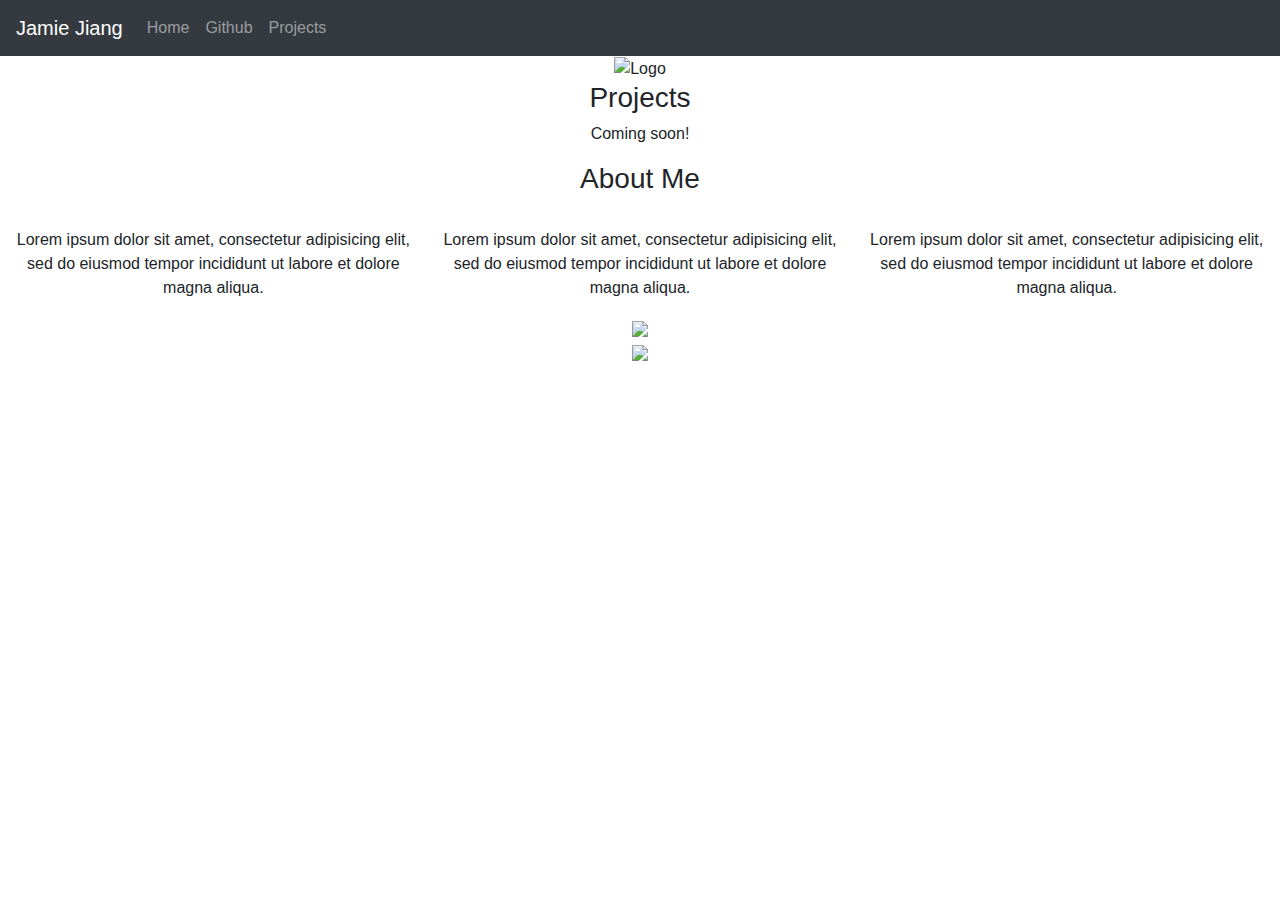
==== index.html @ 6fb183ed "Update index.html" ====
<!DOCTYPE html>
<html lang="en">

<head>
    <title class="owner-name">#</title>
    <meta charset="utf-8">
    <meta name="viewport" content="width=device-width, initial-scale=1">
    <link rel="stylesheet" href="https://stackpath.bootstrapcdn.com/bootstrap/4.3.1/css/bootstrap.min.css">
    <link href="https://fonts.googleapis.com/css?family=Montserrat" rel="stylesheet">
    <link rel="stylesheet" href="style.css" type="text/css">
    <script src="https://code.jquery.com/jquery-3.3.1.slim.min.js"></script>
    <script src="https://cdnjs.cloudflare.com/ajax/libs/popper.js/1.14.7/umd/popper.min.js"></script>
    <script src="https://stackpath.bootstrapcdn.com/bootstrap/4.3.1/js/bootstrap.min.js"></script>

</head>

<body>

    <!-- Navbar -->

    <nav class="navbar navbar-expand-lg navbar-dark bg-dark">
        <a class="navbar-brand owner-name" href="#"></a>
        <button class="navbar-toggler" type="button" data-toggle="collapse" data-target="#navbarSupportedContent" aria-controls="navbarSupportedContent" aria-expanded="false" aria-label="Toggle navigation">
            <span class="navbar-toggler-icon"></span>
        </button>

        <div class="collapse navbar-collapse" id="navbarSupportedContent">
            <ul class="navbar-nav mr-auto">
                <li class="nav-item">
                    <a class="nav-link" href="index.html">Home</a>
                </li>
                <li class="nav-item">
                    <a class="nav-link" href="#" id="github" target="_blank">Github</a>
                </li>
                <li class="nav-item">
                    <a class="nav-link" href="#projects">Projects</a>
                </li>
            </ul>
        </div>
    </nav>

    <!-- First Container -->
    <div class="container-fluid bg-1 text-center">
        <!--<h1 class="margin">Name</h1>-->
        <img src="img/logo.png" class="img-fluid" alt="Logo" id="logo">
    </div>

    <!-- Second Container -->
    <div class="container-fluid bg-2 text-center" id="projects">
        <h3 class="margin">Projects</h3>
        <p>Coming soon!</p>
        <div class="container">
            <div class="row">

                <!--
                <div class="col-sm-4">
                    <div class="card">
                        <div class="card-body">
                            <h5 class="card-title">Project Name</h5>
                            <h6 class="card-subtitle mb-2 text-muted">10th Grade</h6>
                            <p class="card-text">A brief explanation of the project.</p>
                            <a href="#" class="card-link">More</a>
                        </div>
                    </div>
                </div>
                -->

            </div>
        </div>
        </a>
    </div>

    <!-- Third Container (Grid) -->
    <div class="container-fluid bg-3 text-center">
        <h3 class="margin">About Me</h3><br>
        <div class="row">
            <div class="col-sm-4">
                <p>Lorem ipsum dolor sit amet, consectetur adipisicing elit, sed do eiusmod tempor incididunt ut labore et dolore magna aliqua.</p>
            </div>
            <div class="col-sm-4">
                <p>Lorem ipsum dolor sit amet, consectetur adipisicing elit, sed do eiusmod tempor incididunt ut labore et dolore magna aliqua.</p>
            </div>
            <div class="col-sm-4">
                <p>Lorem ipsum dolor sit amet, consectetur adipisicing elit, sed do eiusmod tempor incididunt ut labore et dolore magna aliqua.</p>
            </div>
        </div>
    </div>

    <!-- Footer -->
    <footer class="container-fluid bg-4 text-center">
        <a href="#" target="_blank" id="fork"><img src="img/fork.png"></a><br>
        <a href="https://hstatsep.github.io" target="_blank"><img src="https://hstatsep.github.io/img/hstatsep-logo-small.png" id="sep"></a>
    </footer>


    <script src="script.js"></script>
</body>

</html>
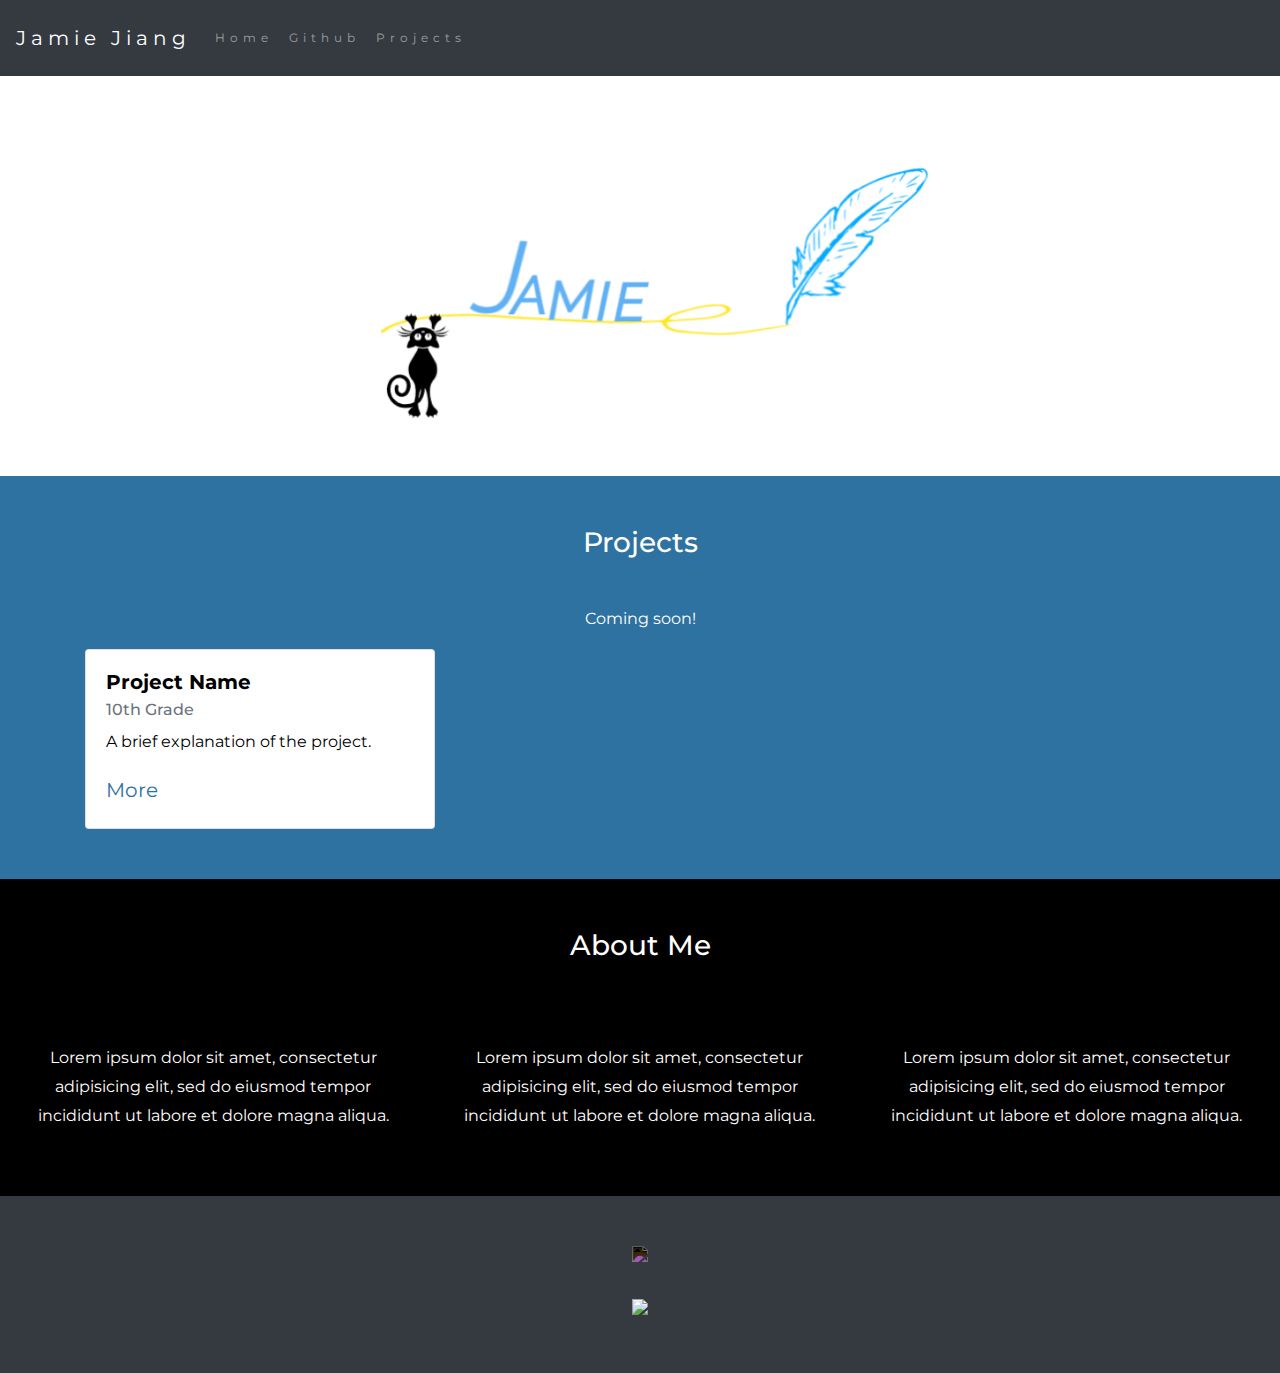
==== commit 7741b31a: "link file" ====
--- a/index.html
+++ b/index.html
@@ -52,18 +52,18 @@
         <div class="container">
             <div class="row">
 
-                <!--
+              
                 <div class="col-sm-4">
                     <div class="card">
                         <div class="card-body">
                             <h5 class="card-title">Project Name</h5>
                             <h6 class="card-subtitle mb-2 text-muted">10th Grade</h6>
                             <p class="card-text">A brief explanation of the project.</p>
-                            <a href="#" class="card-link">More</a>
+                            <a href="projects/pupilpath-copycat.html" class="card-link">More</a>
                         </div>
                     </div>
                 </div>
-                -->
+             
 
             </div>
         </div>
--- a/style.css
+++ b/style.css
@@ -0,0 +1,85 @@
+html, body {
+    height: 100%;
+}
+
+body {
+    font: 20px Montserrat, sans-serif;
+    line-height: 1.8;
+    color: #f5f6f7;
+}
+
+p {
+    font-size: 16px;
+}
+
+a {
+    color: #2e72a1;
+}
+
+#logo, .project-img {
+    max-height: 300px;
+}
+
+#fork img{
+    height: 25px;
+    margin-bottom: 25px;
+    filter: invert(1);
+}
+
+#sep {
+    height: 75px;
+}
+
+.margin {
+    margin-bottom: 45px;
+}
+
+.bg-1 {
+    background-image: url("https://media.giphy.com/media/YS7BctOtlyed2/giphy.gif");
+    background-size:cover;
+    background-color: #ffffff; /* White */
+    color: #555555;
+}
+
+.bg-2 {
+    background-color: #2e72a1; /* Blue */
+    color: #ffffff;
+}
+
+.card {
+    color: black;
+    text-align: left;
+}
+
+.card-title {
+    font-weight: 700;
+}
+
+.bg-3 {
+    background-color: #000000; /* Black */
+    color: #ffffff;
+}
+
+.bg-4 {
+    background-color: #343a40; /* Dark Gray */
+    color: #fff;
+}
+
+.container-fluid {
+    padding-top: 50px;
+    padding-bottom: 50px;
+}
+
+.navbar {
+    padding-top: 15px;
+    padding-bottom: 15px;
+    border: 0;
+    border-radius: 0;
+    margin-bottom: 0;
+    font-size: 12px;
+    letter-spacing: 5px;
+}
+
+.navbar-nav li a:hover {
+    color: #2e72a1 !important;
+}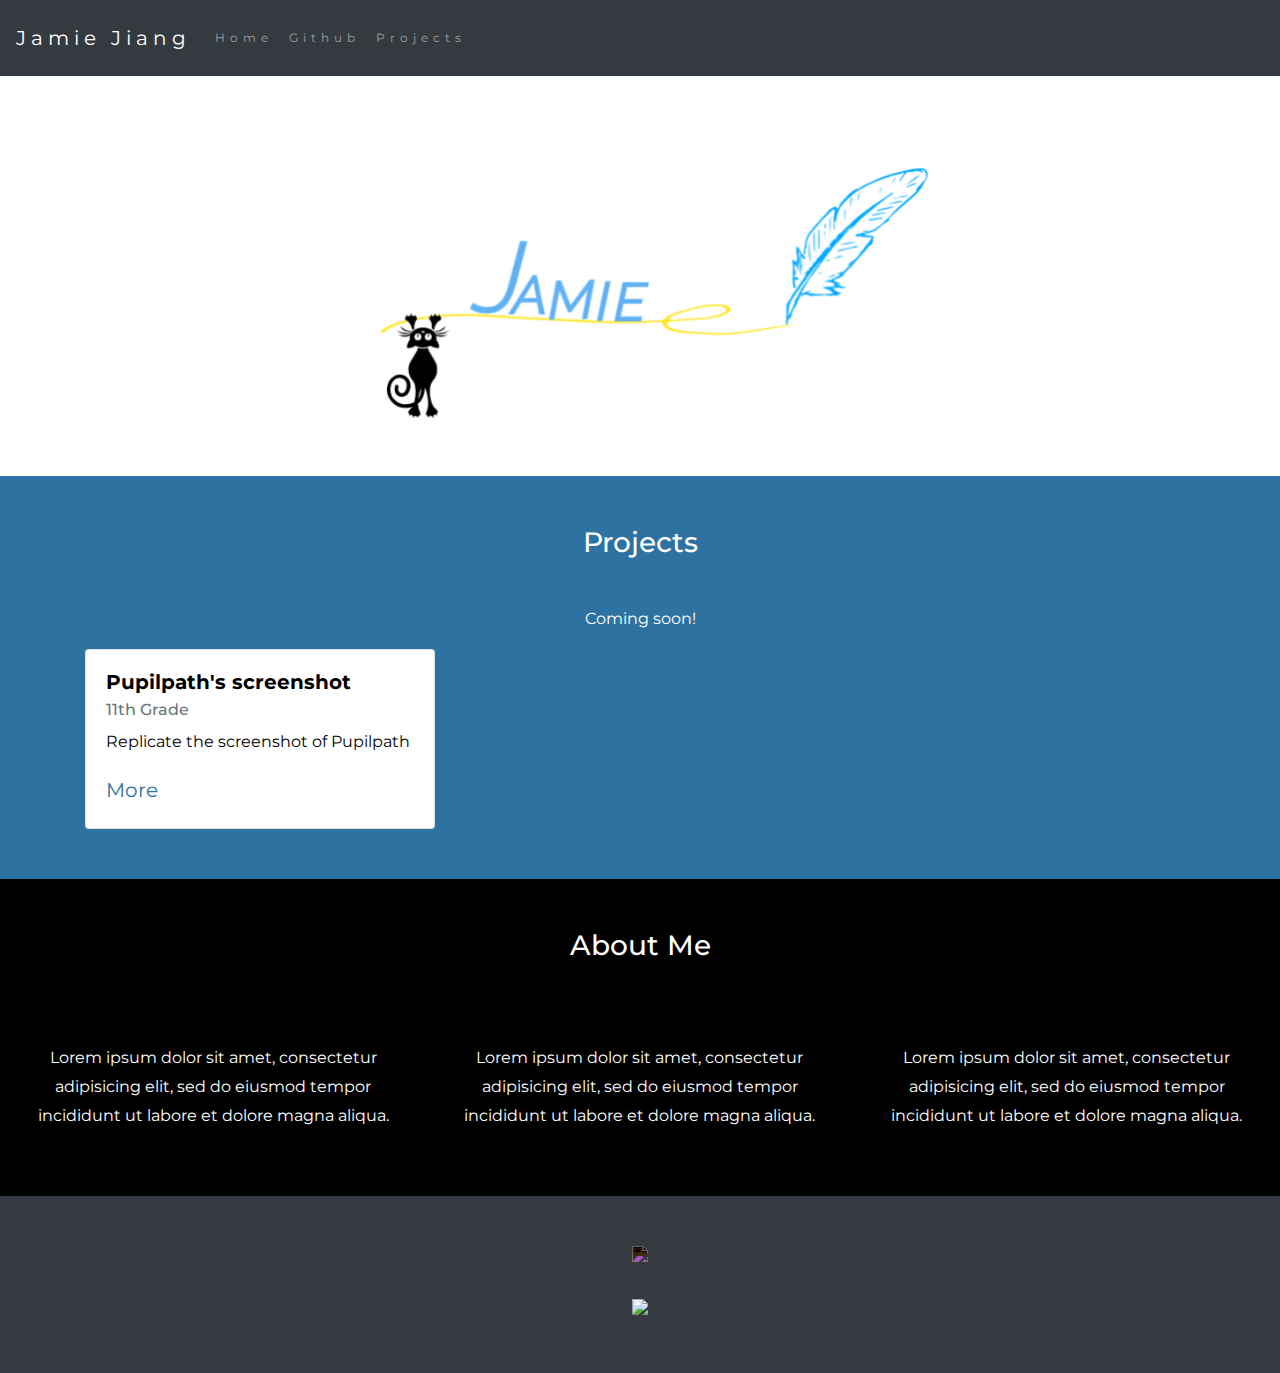
==== commit 1c4e238e: "fix card's text" ====
--- a/index.html
+++ b/index.html
@@ -56,9 +56,9 @@
                 <div class="col-sm-4">
                     <div class="card">
                         <div class="card-body">
-                            <h5 class="card-title">Project Name</h5>
-                            <h6 class="card-subtitle mb-2 text-muted">10th Grade</h6>
-                            <p class="card-text">A brief explanation of the project.</p>
+                            <h5 class="card-title">Pupilpath's screenshot</h5>
+                            <h6 class="card-subtitle mb-2 text-muted">11th Grade</h6>
+                            <p class="card-text">Replicate the screenshot of Pupilpath</p>
                             <a href="projects/pupilpath-copycat.html" class="card-link">More</a>
                         </div>
                     </div>
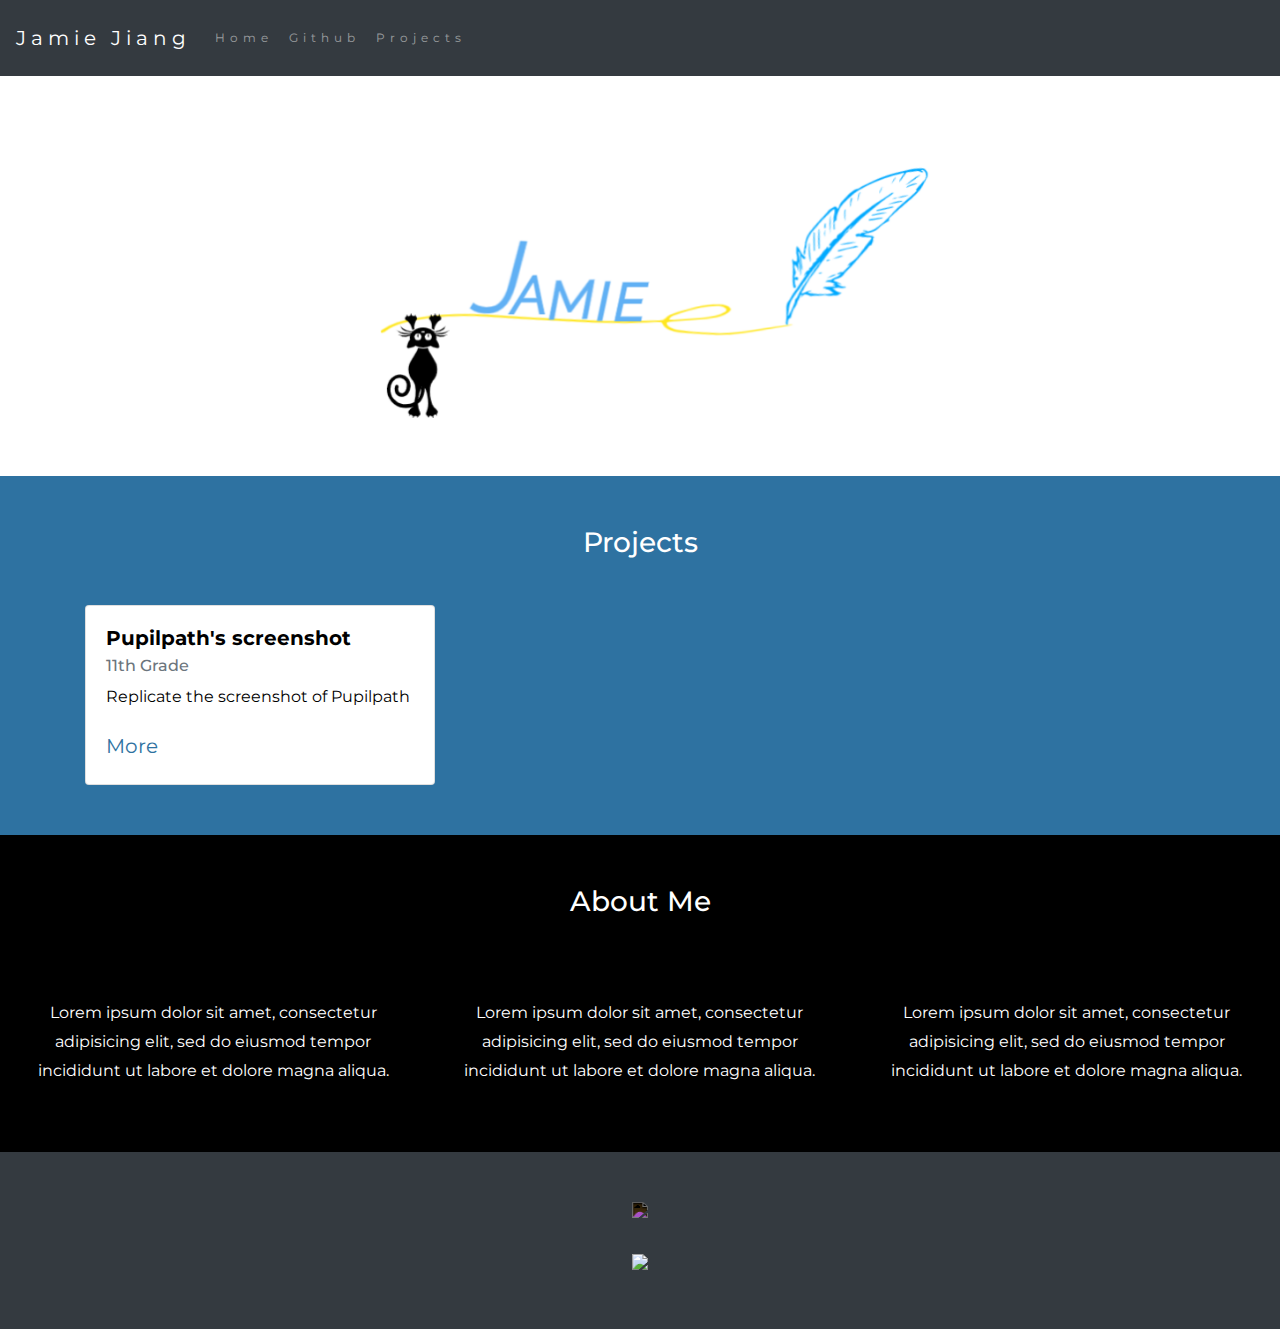
==== commit 0bc67274: "remove coming soon from projects" ====
--- a/index.html
+++ b/index.html
@@ -48,7 +48,6 @@
     <!-- Second Container -->
     <div class="container-fluid bg-2 text-center" id="projects">
         <h3 class="margin">Projects</h3>
-        <p>Coming soon!</p>
         <div class="container">
             <div class="row">
 
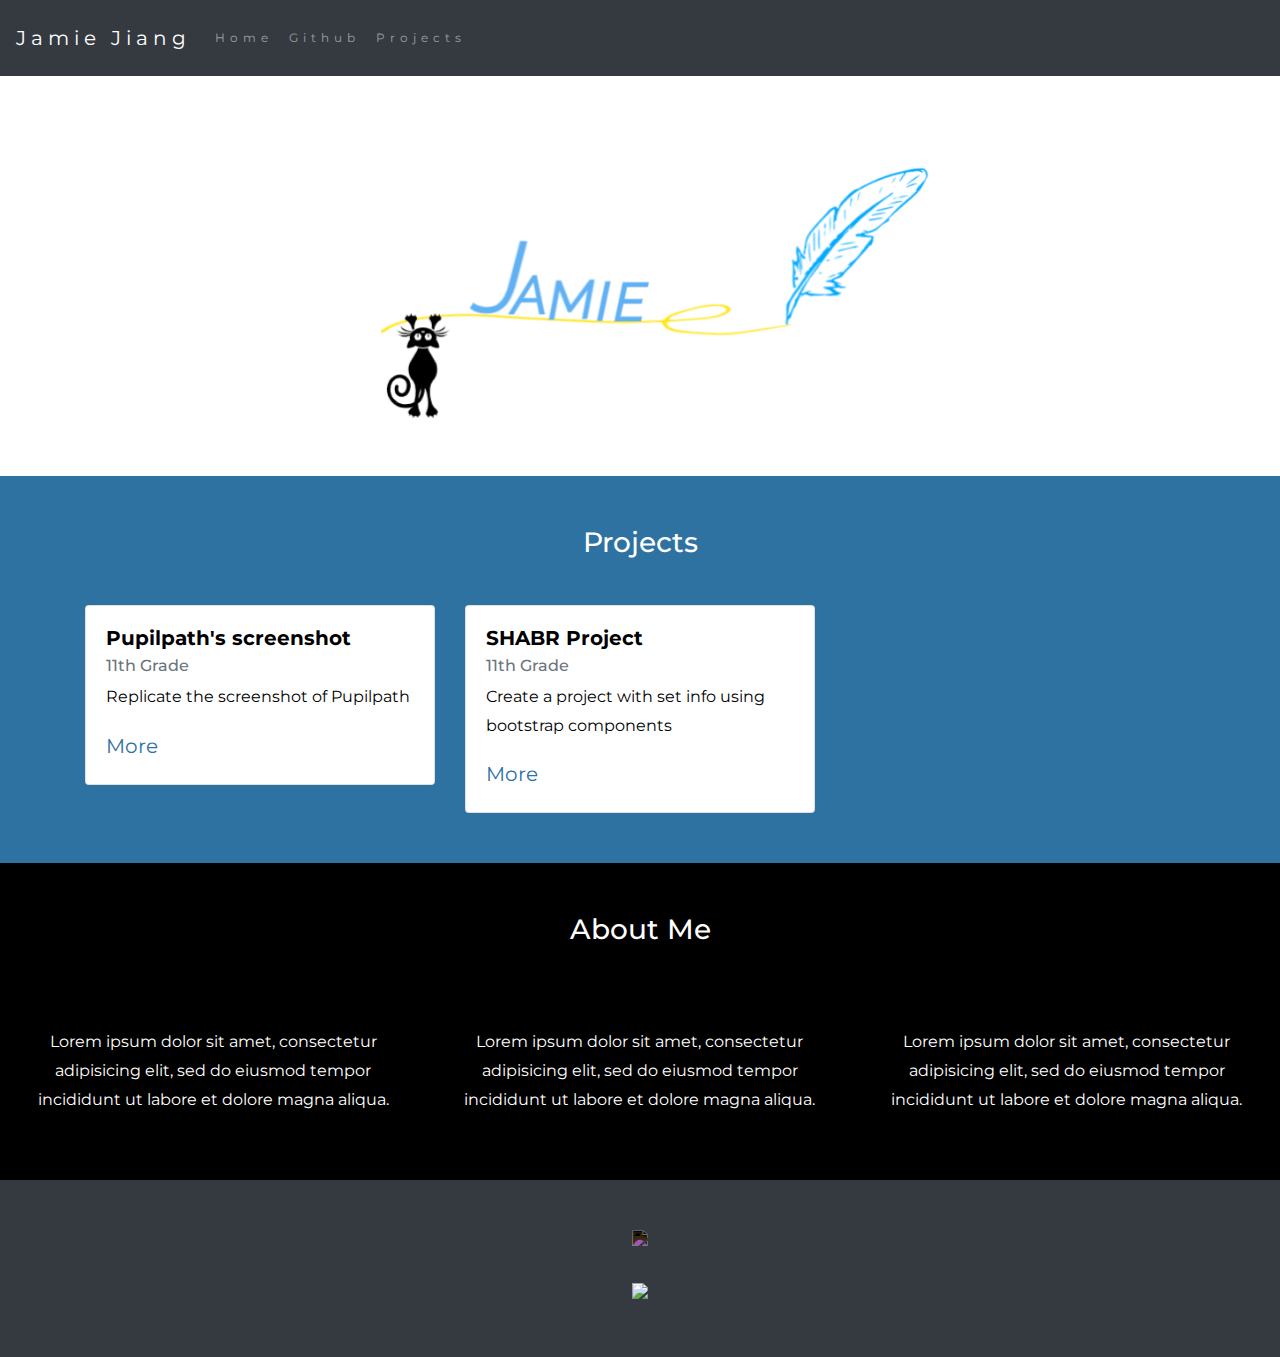
==== commit 9e903f9e: "SHABR portfolio" ====
--- a/index.html
+++ b/index.html
@@ -62,6 +62,17 @@
                         </div>
                     </div>
                 </div>
+                
+                <div class="col-sm-4">
+                    <div class="card">
+                        <div class="card-body">
+                            <h5 class="card-title">SHABR Project</h5>
+                            <h6 class="card-subtitle mb-2 text-muted">11th Grade</h6>
+                            <p class="card-text">Create a project with set info using bootstrap components</p>
+                            <a href="projects/SHABR.html" class="card-link">More</a>
+                        </div>
+                    </div>
+                </div>
              
 
             </div>
